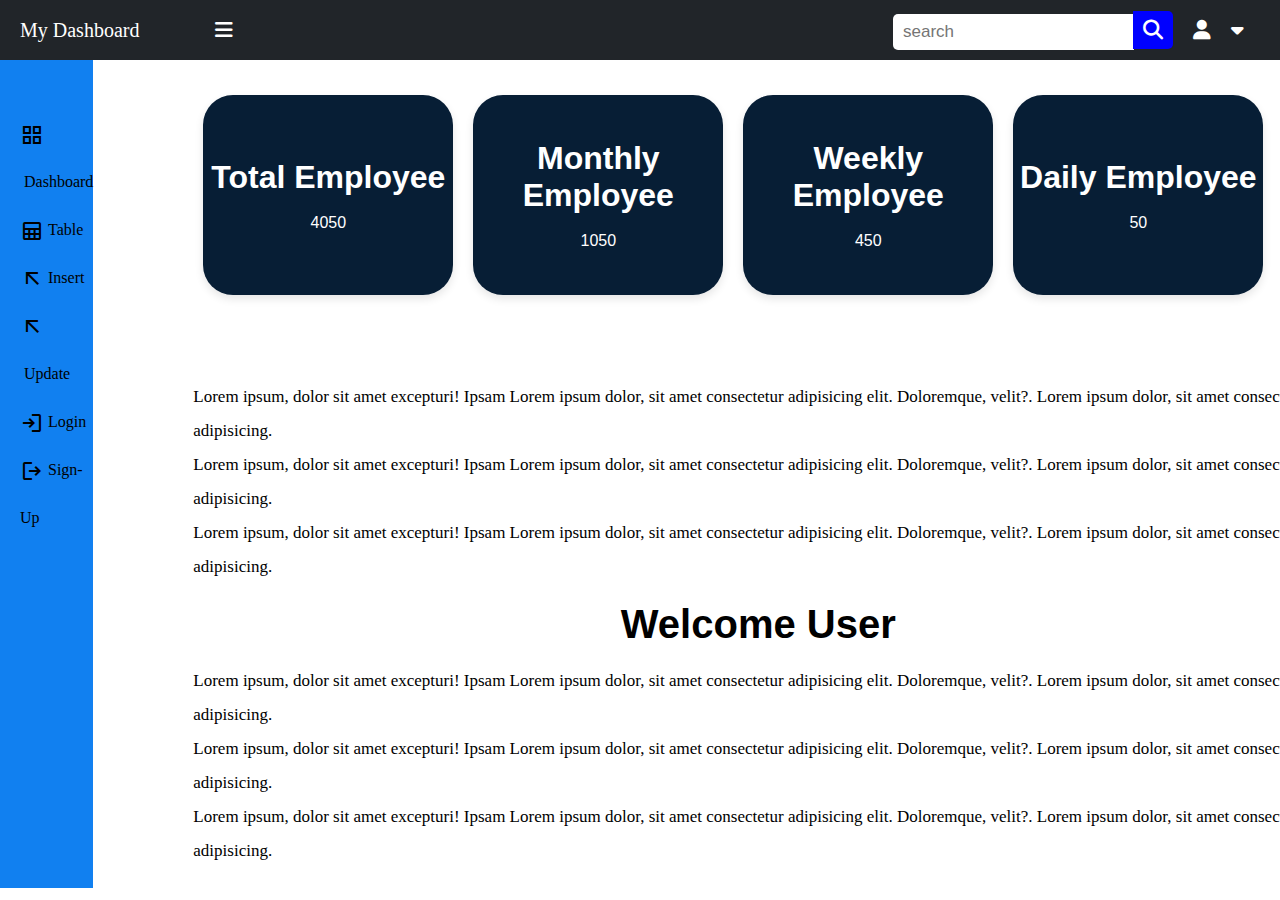
==== index.html @ 6679d71d "adming dashboard 90% ready" ====
<!DOCTYPE html>
<html lang="en">

<head>
    <meta charset="UTF-8">
    <meta name="viewport" content="width=device-width, initial-scale=1.0">
    <title>Admin Dashboard</title>
    <link rel="stylesheet" href="https://cdnjs.cloudflare.com/ajax/libs/font-awesome/6.6.0/css/all.min.css">
    <link rel="stylesheet"
        href="https://fonts.googleapis.com/css2?family=Material+Symbols+Outlined:opsz,wght,FILL,GRAD@24,400,0,0" />
    <link rel="stylesheet" href="style.css">


</head>

<body>

    <nav class="navbar">
        <div class="left-navbar">

            <a href="#">My Dashboard</a>
            &nbsp;&nbsp;&nbsp;&nbsp;&nbsp;&nbsp;&nbsp;&nbsp;&nbsp;&nbsp;&nbsp;&nbsp;&nbsp;&nbsp;&nbsp;&nbsp;&nbsp;
            <i class="fa-solid fa-bars" onclick="fun()"></i>
        </div>

        <div class="right-navbar" id="right-navbar">

            <label for="search"></label>
            <input type="text" name="search" id="search" placeholder="search">
            <a href="#"><i class="fa-solid fa-magnifying-glass"></i></a>
            &nbsp;&nbsp;&nbsp;

            <i class="fa-solid fa-user"></i>



            <div class="dropdown">
                <button class="dropbtn"> <i class="fa-solid fa-caret-down" onclick="toggleUserInfo()"></i></button>
                <div id="user-info" style="display: none;">
                    <div class="dropdown-content">
                        <li id="changeUserId">UserName</li>
                        <li>Setting</li>
                        <li onclick="logout()">Logout</li>
                    </div>
                </div>
            </div>

        </div>

    </nav>

    <div class="head-section">

        <aside class="sidebar-section" id="sidebar">

            <div class="sidebar">

                <div class="dashboard" onclick="dashboard()" style="cursor: pointer;">
                    <span class="material-symbols-outlined">grid_view</span>&nbsp;Dashboard
                </div>

                <div class="table" onclick="showTable()" style="cursor: pointer;">
                    <span class="material-symbols-outlined">table</span>&nbsp;Table
                </div>

                <div class="insert" onclick="insertTable()" style="cursor: pointer;">
                    <span class="material-symbols-outlined">arrow_insert</span>&nbsp;Insert
                </div>

                <div class="update" onclick="update()" style="cursor: pointer;">
                    <span class="material-symbols-outlined">arrow_insert</span>&nbsp;Update
                </div>

                <div class="login" onclick="window.location.href='/login/index.html'" style="cursor: pointer;">
                    <span class="material-symbols-outlined">login</span>&nbsp;Login
                </div>

                <div class="sign-up" onclick="window.location.href='/sign-up/index.html'" style="cursor: pointer;">
                    <span class="material-symbols-outlined">logout</span>&nbsp;Sign-Up
                </div>

                <!-- <div class="logout" id="logout" onclick="logout()" style="cursor: pointer;">
                    <span class="material-symbols-outlined">logout</span>&nbsp;Logout
                </div> -->

            </div>



        </aside>

        <!--  dashboard start  -->
        <div id="dashboard">
            <div class="dashboard-container">
                <div class="dashboard-box">
                    <div class="dashboard-content">

                        <h1>Total Employee</h1><br>
                        <p>4050</p>
                    </div>

                </div>
                <div class="dashboard-box">
                    <div class="dashboard-content">

                        <h1>Monthly Employee</h1><br>
                        <p>1050</p>
                    </div>
                </div>
                <div class="dashboard-box">
                    <div class="dashboard-content">

                        <h1>Weekly Employee</h1><br>
                        <p>450</p>
                    </div>
                </div>
                <div class="dashboard-box">
                    <div class="dashboard-content">

                        <h1>Daily Employee</h1><br>
                        <p>50</p>
                    </div>
                </div>
            </div>
            <div class="dashboard-element">
                <p>Lorem ipsum, dolor sit amet excepturi! Ipsam Lorem ipsum dolor, sit amet consectetur adipisicing
                    elit.
                    Doloremque, velit?. Lorem ipsum dolor, sit amet consectetur adipisicing.</p>
                <p>Lorem ipsum, dolor sit amet excepturi! Ipsam Lorem ipsum dolor, sit amet consectetur adipisicing
                    elit.
                    Doloremque, velit?. Lorem ipsum dolor, sit amet consectetur adipisicing.</p>
                <p>Lorem ipsum, dolor sit amet excepturi! Ipsam Lorem ipsum dolor, sit amet consectetur adipisicing
                    elit.
                    Doloremque, velit?. Lorem ipsum dolor, sit amet consectetur adipisicing.</p>
                <p id="para">Welcome User</p>
                <p>Lorem ipsum, dolor sit amet excepturi! Ipsam Lorem ipsum dolor, sit amet consectetur adipisicing
                    elit.
                    Doloremque, velit?. Lorem ipsum dolor, sit amet consectetur adipisicing.</p>
                <p>Lorem ipsum, dolor sit amet excepturi! Ipsam Lorem ipsum dolor, sit amet consectetur adipisicing
                    elit.
                    Doloremque, velit?. Lorem ipsum dolor, sit amet consectetur adipisicing.</p>
                <p>Lorem ipsum, dolor sit amet excepturi! Ipsam Lorem ipsum dolor, sit amet consectetur adipisicing
                    elit.
                    Doloremque, velit?. Lorem ipsum dolor, sit amet consectetur adipisicing.</p>
            </div>

        </div>
        <!-- dashboard close -->

        <!-- show table -->
        <div id="show-table">
            
            <h1 id="show"></h1> 

        </div>
        <!-- show table close-->

        <!--  form start -->
        <div id="form">
            <div class="form-section form">

                <form action="#" onsubmit="return saveData()">
                    <div class="input-box">

                        <label for="id">ID</label>
                        <input type="text" name="" id="id"> <br>
                    </div>
                    <div class="input-box">

                        <label for="fullName">FULL NAME</label>
                        <input type="text" name="" id="fullName"> <br>
                    </div>
                    <div class="input-box">

                        <label for="email">EMAIL</label>
                        <input type="text" name="" id="email"> <br>
                    </div>
                    <div class="input-box">

                        <label for="mobileNumber">MOBILE NUMBER</label>
                        <input type="text" name="" id="mobileNumber"> <br>
                    </div>
                    <div class="input-box">

                        <label for="officeCode">OFFICE CODE</label>
                        <input type="text" name="" id="officeCode"> <br>
                    </div>
                    <div class="input-box">

                        <label for="jobTitle">JOB TITLE</label>
                        <input type="text" name="" id="jobTitle"> <br>
                    </div>
                    <div class="input-box">


                        <label for="form-btn"></label>
                        <button id="submit-btn">Submit</button>
                    </div>

                </form>
            </div>

        </div>

        <!-- form close -->

        <!--  update table start-->
        <div id="update-table">
            <h1 id="demo"></h1>


        </div>
        <!-- update table close-->


    </div>
    <!-- main section close -->



    <script src="index.js"></script>
    <script src="/insert.js"></script>
    <script src="/update.js"></script>
    <script src="/display.js"></script>
</body>

</html>
---- style.css ----
* {
  margin: 0;
  padding: 0;
  box-sizing: border-box;
}

.navbar {
  height: 60px;
  background-color: #212529;
  display: flex;
  align-items: center;
  color: white;
  justify-content: space-between;
}

i {
  font-size: 20px;
}

.left-navbar {
  padding-left: 20px;
}
.left-navbar > a {
  font-size: 20px;
  text-decoration: none;
  color: white;
}

.right-navbar {
  padding-right: 20px;
}
.right-navbar input[type=text],
.right-navbar select {
  padding: 8px 10px;
  border-top-left-radius: 5px;
  border-bottom-left-radius: 5px;
  border: transparent;
  outline: none;
  font-size: 17px;
}
.right-navbar > a {
  text-decoration: none;
  color: white;
}

.fa-magnifying-glass {
  background-color: blue;
  padding: 9px 10px;
  border-top-right-radius: 5PX;
  border-bottom-right-radius: 5px;
  margin-left: -5px;
}

.dropbtn {
  background: transparent;
  color: white;
  padding: 16px;
  font-size: 16px;
  border: none;
  cursor: pointer;
}

.dropdown {
  position: relative;
  display: inline-block;
}

.dropdown-content {
  display: none;
  position: absolute;
  background-color: #f9f9f9;
  width: -150px;
  box-shadow: 0px 8px 16px 0px rgba(0, 0, 0, 0.2);
  z-index: 1;
}

.head-section {
  display: flex;
  flex-direction: row;
}

.fa-bars {
  cursor: pointer;
}

.sidebar-section {
  width: 200px;
  height: 92vh;
  background-color: #1180f0;
  padding-left: 20px;
}
.sidebar-section a {
  text-decoration: none;
  color: white;
  font-size: 20px;
}

.sidebar {
  padding-top: 50px;
  display: flex;
  flex-direction: column;
  align-content: center;
  line-height: 3;
}

span {
  vertical-align: middle;
}

.sidebar a:last-child {
  position: absolute;
  bottom: 1rem;
  width: 11.8%;
}

.sidebar a:hover {
  background-color: #1b1818;
}

main .main-section {
  margin-left: 20px;
  margin-top: 20px;
  display: grid;
  grid-template-columns: repeat(4, 1fr);
  gap: 10px;
  display: none;
}

main .main-section .box-content {
  height: 150px;
  width: 250px;
  background-color: rgb(84, 233, 139);
  border-radius: 25px;
  align-items: center;
  text-align: center;
  color: white;
}
main .main-section .box-content > span {
  font-size: 60px;
}
main .main-section .box-content > p {
  font-size: 27px;
}

.dashboard-container {
  display: flex;
  margin: 25px 50px 75px 100px;
}

.dashboard-box {
  height: 200px;
  width: 250px;
  background-color: #071e35;
  margin: 10px;
  border-radius: 30px;
  text-align: center;
  align-content: center;
  color: white;
  font-family: Verdana, Geneva, Tahoma, sans-serif;
}

.dashboard-box {
  transition: transform 0.3s ease, box-shadow 0.3s ease;
  box-shadow: 0 4px 8px rgba(0, 0, 0, 0.1);
}

/* Transition effect on hover */
.dashboard-box:hover {
  transform: translateY(-10px);
  box-shadow: 0 8px 16px rgba(0, 0, 0, 0.2);
}

.dashboard-element {
  padding-left: 100px;
  line-height: 2;
}

#para {
  font-size: 40px;
  text-align: center;
  font-weight: bold;
  font-family: Verdana, Geneva, Tahoma, sans-serif;
}

.dashboard-element p {
  font-size: 17px;
  font-weight: 500;
  transition: all 0.5s ease-in-out;
  animation: colorChange 3s infinite alternate;
}

@keyframes colorChange {
  0% {
    color: #3535dd;
  }
  50% {
    color: #218147;
  }
  100% {
    color: #137ddf;
  }
}
#user-info {
  position: absolute;
  width: 150px;
  background-color: black;
  right: 0;
}

.dropdown-content {
  position: absolute;
  z-index: 15;
  color: black;
  display: flex;
  flex-direction: column;
  width: 100%;
  text-align: center;
  line-height: 2;
  border-radius: 10px;
}

.dropdown-content li {
  list-style: none;
  cursor: pointer;
  font-weight: 600;
  font-family: "Franklin Gothic Medium", "Arial Narrow", Arial, sans-serif;
}

#form {
  padding-top: 80px;
  display: flex;
  justify-content: center;
  align-items: center;
  height: 92vh;
  background-color: #f5f5f5;
  width: 100%;
}
#form .form-section {
  display: flex;
  justify-content: center;
  align-items: center;
  width: 100%;
}
#form .form-section .form {
  background: #fff;
  padding: 20px;
  border-radius: 8px;
  box-shadow: 0 4px 8px rgba(0, 0, 0, 0.1);
  width: 100%;
  max-width: 600px;
}
#form .input-box {
  margin-bottom: 15px;
  width: 400px;
}
#form .input-box label {
  display: block;
  margin-bottom: 5px;
  font-weight: bold;
}
#form .input-box input {
  width: 100%;
  padding: 10px;
  border: 1px solid #ddd;
  border-radius: 4px;
  box-sizing: border-box;
}
#form #form-btn {
  display: block;
  width: 100%;
  padding: 10px;
  background-color: #007bff;
  color: #fff;
  border: none;
  border-radius: 4px;
  cursor: pointer;
  font-size: 16px;
}
#form #form-btn:hover {
  background-color: #0056b3;
}

#demo {
  padding: 40px;
  align-items: center;
}

#show {
  padding: 50px;
  align-items: center;
}

/* Example media query for responsiveness */
/* Media Query for Tablets (up to 768px wide) */
@media (max-width: 768px) {
  .navbar {
    flex-direction: column;
    height: auto;
    padding: 10px;
    justify-content: center;
  }
  .left-navbar, .right-navbar {
    padding: 0;
    display: flex;
    justify-content: center;
    align-items: center;
  }
  .left-navbar > a, .right-navbar > a {
    font-size: 16px;
  }
  .sidebar-section {
    width: 150px; /* Reduced width for tablets */
    height: auto;
  }
  .dashboard-container {
    flex-direction: column; /* Stack the boxes vertically */
    margin: 0;
  }
  .dashboard-box {
    width: 100%;
    margin: 5px 0;
  }
  .model {
    width: 90%;
    padding: 10px;
  }
  .model .right-model {
    margin-left: 0;
    width: 100%;
  }
  .table-box table {
    width: 100%;
  }
}
/* Media Query for Mobile Devices (up to 480px wide) */
@media (max-width: 480px) {
  .navbar {
    flex-direction: column;
    align-items: flex-start;
    padding: 5px;
  }
  .left-navbar, .right-navbar {
    flex-direction: column;
    align-items: flex-start;
  }
  .left-navbar > a, .right-navbar > a {
    font-size: 14px;
    margin-bottom: 5px;
  }
  .sidebar-section {
    width: 100px; /* Narrower sidebar for mobile */
    padding-left: 10px;
  }
  .dashboard-container {
    flex-direction: column;
    align-items: stretch;
    margin: 0;
  }
  .dashboard-box {
    width: 100%;
    margin: 5px 0;
  }
  .model {
    width: 95%;
    padding: 5px;
  }
  .model .right-model {
    margin-left: 0;
    width: 100%;
  }
  .input-box label, .input-box input {
    font-size: 14px;
  }
  .dashboard-element p {
    font-size: 14px;
    padding: 5px;
  }
  .dropdown-content {
    position: relative;
    width: 100%;
  }
  .dropdown-content a {
    font-size: 14px;
    padding: 8px 10px;
  }
  .table-box {
    padding: 10px;
  }
  .table-box table tr th, .table-box table tr td {
    padding: 10px 5px;
    font-size: 14px;
  }
}/*# sourceMappingURL=style.css.map */
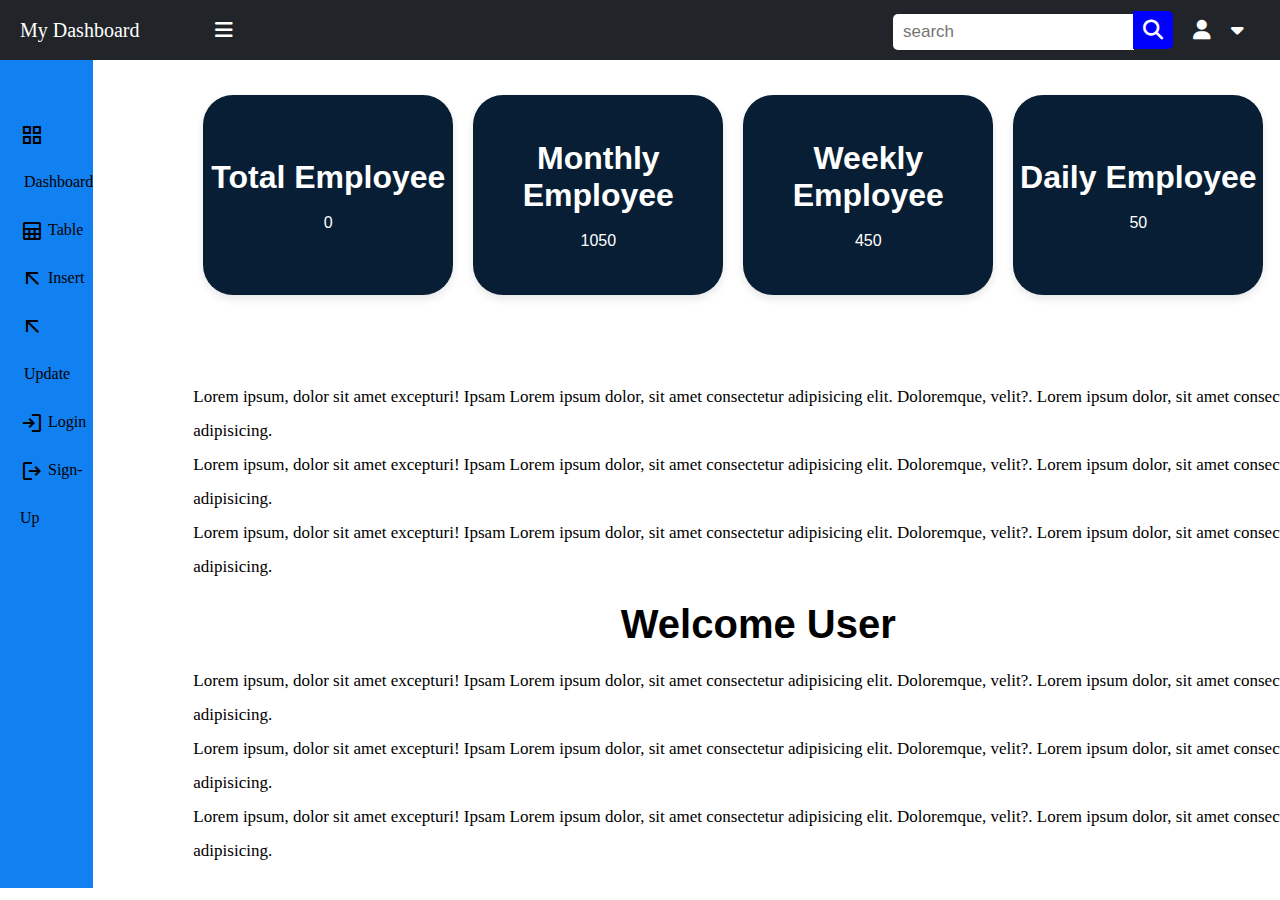
==== commit e8d9cba7: "insert.js updated" ====
--- a/index.html
+++ b/index.html
@@ -96,7 +96,7 @@
                     <div class="dashboard-content">
 
                         <h1>Total Employee</h1><br>
-                        <p>4050</p>
+                        <p id="count">0</p>
                     </div>
 
                 </div>
@@ -104,7 +104,7 @@
                     <div class="dashboard-content">
 
                         <h1>Monthly Employee</h1><br>
-                        <p>1050</p>
+                        <p >1050</p>
                     </div>
                 </div>
                 <div class="dashboard-box">
@@ -194,7 +194,7 @@
 
 
                         <label for="form-btn"></label>
-                        <button id="submit-btn">Submit</button>
+                        <button id="submit-btn" >Submit</button>
                     </div>
 
                 </form>
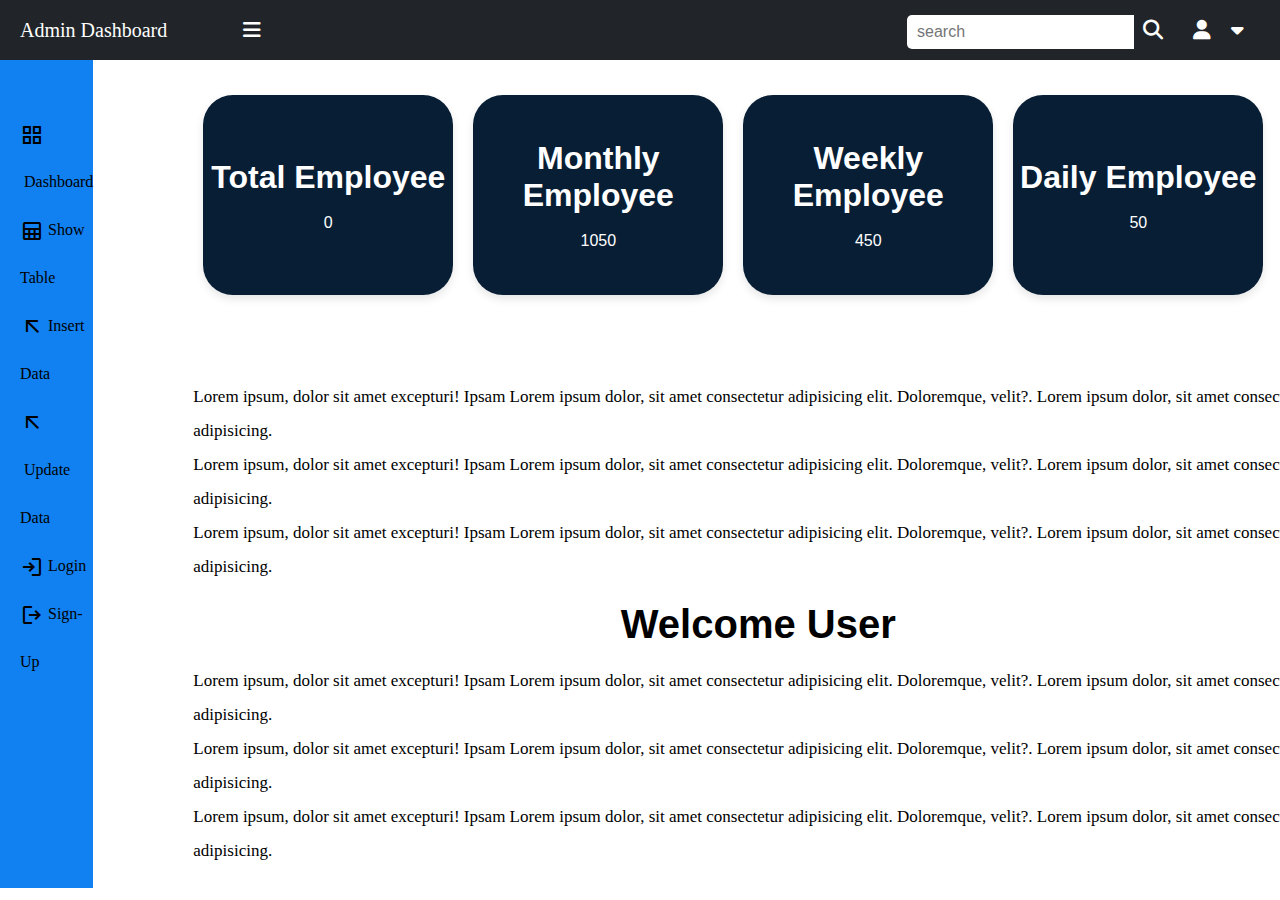
==== commit 8cf69961: "dashboard" ====
--- a/index.html
+++ b/index.html
@@ -11,6 +11,7 @@
     <link rel="stylesheet" href="style.css">
 
 
+
 </head>
 
 <body>
@@ -18,34 +19,38 @@
     <nav class="navbar">
         <div class="left-navbar">
 
-            <a href="#">My Dashboard</a>
+            <a href="#">Admin Dashboard</a>
             &nbsp;&nbsp;&nbsp;&nbsp;&nbsp;&nbsp;&nbsp;&nbsp;&nbsp;&nbsp;&nbsp;&nbsp;&nbsp;&nbsp;&nbsp;&nbsp;&nbsp;
             <i class="fa-solid fa-bars" onclick="fun()"></i>
         </div>
 
+        <!-- rigth navbar start -->
         <div class="right-navbar" id="right-navbar">
 
-            <label for="search"></label>
-            <input type="text" name="search" id="search" placeholder="search">
-            <a href="#"><i class="fa-solid fa-magnifying-glass"></i></a>
-            &nbsp;&nbsp;&nbsp;
+            <label for="search">
+                <input type="text" name="search" id="search" placeholder="search">
+                <i class="fa-solid fa-magnifying-glass"></i>
+                &nbsp;&nbsp;&nbsp;
 
-            <i class="fa-solid fa-user"></i>
+                <i class="fa-solid fa-user"></i>
 
 
-
-            <div class="dropdown">
-                <button class="dropbtn"> <i class="fa-solid fa-caret-down" onclick="toggleUserInfo()"></i></button>
-                <div id="user-info" style="display: none;">
-                    <div class="dropdown-content">
-                        <li id="changeUserId">UserName</li>
-                        <li>Setting</li>
-                        <li onclick="logout()">Logout</li>
+                <!-- dropdown start -->
+                <div class="dropdown">
+                    <button class="dropbtn"> <i class="fa-solid fa-caret-down" onclick="toggleUserInfo()"></i></button>
+                    <div id="user-info" style="display: none;">
+                        <div class="dropdown-content">
+                            <li id="changeUserId">UserId</li>
+                            <li>Setting</li>
+                            <li onclick="logout()">Logout</li>
+                        </div>
                     </div>
                 </div>
-            </div>
+
+                <!-- drowpdown close -->
 
         </div>
+        <!-- right navebar close -->
 
     </nav>
 
@@ -55,20 +60,20 @@
 
             <div class="sidebar">
 
-                <div class="dashboard" onclick="dashboard()" style="cursor: pointer;">
+                <div class="dashboard" onclick="window.location.href='/index.html'" style="cursor: pointer;">
                     <span class="material-symbols-outlined">grid_view</span>&nbsp;Dashboard
                 </div>
 
-                <div class="table" onclick="showTable()" style="cursor: pointer;">
-                    <span class="material-symbols-outlined">table</span>&nbsp;Table
+                <div class="table" onclick="window.location.href='/showTable.html'" style="cursor: pointer;">
+                    <span class="material-symbols-outlined">table</span>&nbsp;Show Table
                 </div>
 
-                <div class="insert" onclick="insertTable()" style="cursor: pointer;">
-                    <span class="material-symbols-outlined">arrow_insert</span>&nbsp;Insert
+                <div class="insert" onclick="window.location.href='/insert.html'" style="cursor: pointer;">
+                    <span class="material-symbols-outlined">arrow_insert</span>&nbsp;Insert Data
                 </div>
 
-                <div class="update" onclick="update()" style="cursor: pointer;">
-                    <span class="material-symbols-outlined">arrow_insert</span>&nbsp;Update
+                <div class="update" onclick="window.location.href='/update.html'" style="cursor: pointer;">
+                    <span class="material-symbols-outlined">arrow_insert</span>&nbsp;Update Data
                 </div>
 
                 <div class="login" onclick="window.location.href='/login/index.html'" style="cursor: pointer;">
@@ -79,9 +84,7 @@
                     <span class="material-symbols-outlined">logout</span>&nbsp;Sign-Up
                 </div>
 
-                <!-- <div class="logout" id="logout" onclick="logout()" style="cursor: pointer;">
-                    <span class="material-symbols-outlined">logout</span>&nbsp;Logout
-                </div> -->
+
 
             </div>
 
@@ -104,7 +107,7 @@
                     <div class="dashboard-content">
 
                         <h1>Monthly Employee</h1><br>
-                        <p >1050</p>
+                        <p>1050</p>
                     </div>
                 </div>
                 <div class="dashboard-box">
@@ -147,71 +150,6 @@
         </div>
         <!-- dashboard close -->
 
-        <!-- show table -->
-        <div id="show-table">
-            
-            <h1 id="show"></h1> 
-
-        </div>
-        <!-- show table close-->
-
-        <!--  form start -->
-        <div id="form">
-            <div class="form-section form">
-
-                <form action="#" onsubmit="return saveData()">
-                    <div class="input-box">
-
-                        <label for="id">ID</label>
-                        <input type="text" name="" id="id"> <br>
-                    </div>
-                    <div class="input-box">
-
-                        <label for="fullName">FULL NAME</label>
-                        <input type="text" name="" id="fullName"> <br>
-                    </div>
-                    <div class="input-box">
-
-                        <label for="email">EMAIL</label>
-                        <input type="text" name="" id="email"> <br>
-                    </div>
-                    <div class="input-box">
-
-                        <label for="mobileNumber">MOBILE NUMBER</label>
-                        <input type="text" name="" id="mobileNumber"> <br>
-                    </div>
-                    <div class="input-box">
-
-                        <label for="officeCode">OFFICE CODE</label>
-                        <input type="text" name="" id="officeCode"> <br>
-                    </div>
-                    <div class="input-box">
-
-                        <label for="jobTitle">JOB TITLE</label>
-                        <input type="text" name="" id="jobTitle"> <br>
-                    </div>
-                    <div class="input-box">
-
-
-                        <label for="form-btn"></label>
-                        <button id="submit-btn" >Submit</button>
-                    </div>
-
-                </form>
-            </div>
-
-        </div>
-
-        <!-- form close -->
-
-        <!--  update table start-->
-        <div id="update-table">
-            <h1 id="demo"></h1>
-
-
-        </div>
-        <!-- update table close-->
-
 
     </div>
     <!-- main section close -->
@@ -219,9 +157,26 @@
 
 
     <script src="index.js"></script>
-    <script src="/insert.js"></script>
-    <script src="/update.js"></script>
-    <script src="/display.js"></script>
+
+
+    <script>
+        window.onload = function () {
+            const storedEmail = localStorage.getItem("userEmail");
+            if (storedEmail) {
+                const userIdElement = document.getElementById("changeUserId");
+                if (userIdElement) {
+                    userIdElement.innerHTML = storedEmail;
+
+                } else {
+                    console.error("Element with ID 'changeUserId' not found.");
+                }
+            }
+        };
+
+        // localStorage.clear();
+    </script>
+
+
 </body>
 
 </html>--- a/style.css
+++ b/style.css
@@ -36,7 +36,7 @@
   border-bottom-left-radius: 5px;
   border: transparent;
   outline: none;
-  font-size: 17px;
+  font-size: 16px;
 }
 .right-navbar > a {
   text-decoration: none;
@@ -44,11 +44,11 @@
 }
 
 .fa-magnifying-glass {
-  background-color: blue;
   padding: 9px 10px;
-  border-top-right-radius: 5PX;
+  border-top-right-radius: 5px;
   border-bottom-right-radius: 5px;
   margin-left: -5px;
+  cursor: pointer;
 }
 
 .dropbtn {
@@ -202,7 +202,7 @@
 }
 #user-info {
   position: absolute;
-  width: 150px;
+  width: 200px;
   background-color: black;
   right: 0;
 }
@@ -227,13 +227,13 @@
 }
 
 #form {
-  padding-top: 80px;
+  padding-top: 0px;
   display: flex;
   justify-content: center;
   align-items: center;
   height: 92vh;
   background-color: #f5f5f5;
-  width: 100%;
+  width: 87%;
 }
 #form .form-section {
   display: flex;
@@ -280,6 +280,19 @@
   background-color: #0056b3;
 }
 
+#submit-btn {
+  padding-left: 30px;
+  padding-right: 30px;
+  padding-top: 10px;
+  padding-bottom: 10px;
+  border-radius: 25px;
+  font-size: 20px;
+  border: none;
+  background-color: #0056b3;
+  color: white;
+  cursor: pointer;
+}
+
 #demo {
   padding: 40px;
   align-items: center;
@@ -299,13 +312,15 @@
     padding: 10px;
     justify-content: center;
   }
-  .left-navbar, .right-navbar {
+  .left-navbar,
+  .right-navbar {
     padding: 0;
     display: flex;
     justify-content: center;
     align-items: center;
   }
-  .left-navbar > a, .right-navbar > a {
+  .left-navbar > a,
+  .right-navbar > a {
     font-size: 16px;
   }
   .sidebar-section {
@@ -339,11 +354,13 @@
     align-items: flex-start;
     padding: 5px;
   }
-  .left-navbar, .right-navbar {
+  .left-navbar,
+  .right-navbar {
     flex-direction: column;
     align-items: flex-start;
   }
-  .left-navbar > a, .right-navbar > a {
+  .left-navbar > a,
+  .right-navbar > a {
     font-size: 14px;
     margin-bottom: 5px;
   }
@@ -368,7 +385,8 @@
     margin-left: 0;
     width: 100%;
   }
-  .input-box label, .input-box input {
+  .input-box label,
+  .input-box input {
     font-size: 14px;
   }
   .dashboard-element p {
@@ -386,7 +404,8 @@
   .table-box {
     padding: 10px;
   }
-  .table-box table tr th, .table-box table tr td {
+  .table-box table tr th,
+  .table-box table tr td {
     padding: 10px 5px;
     font-size: 14px;
   }
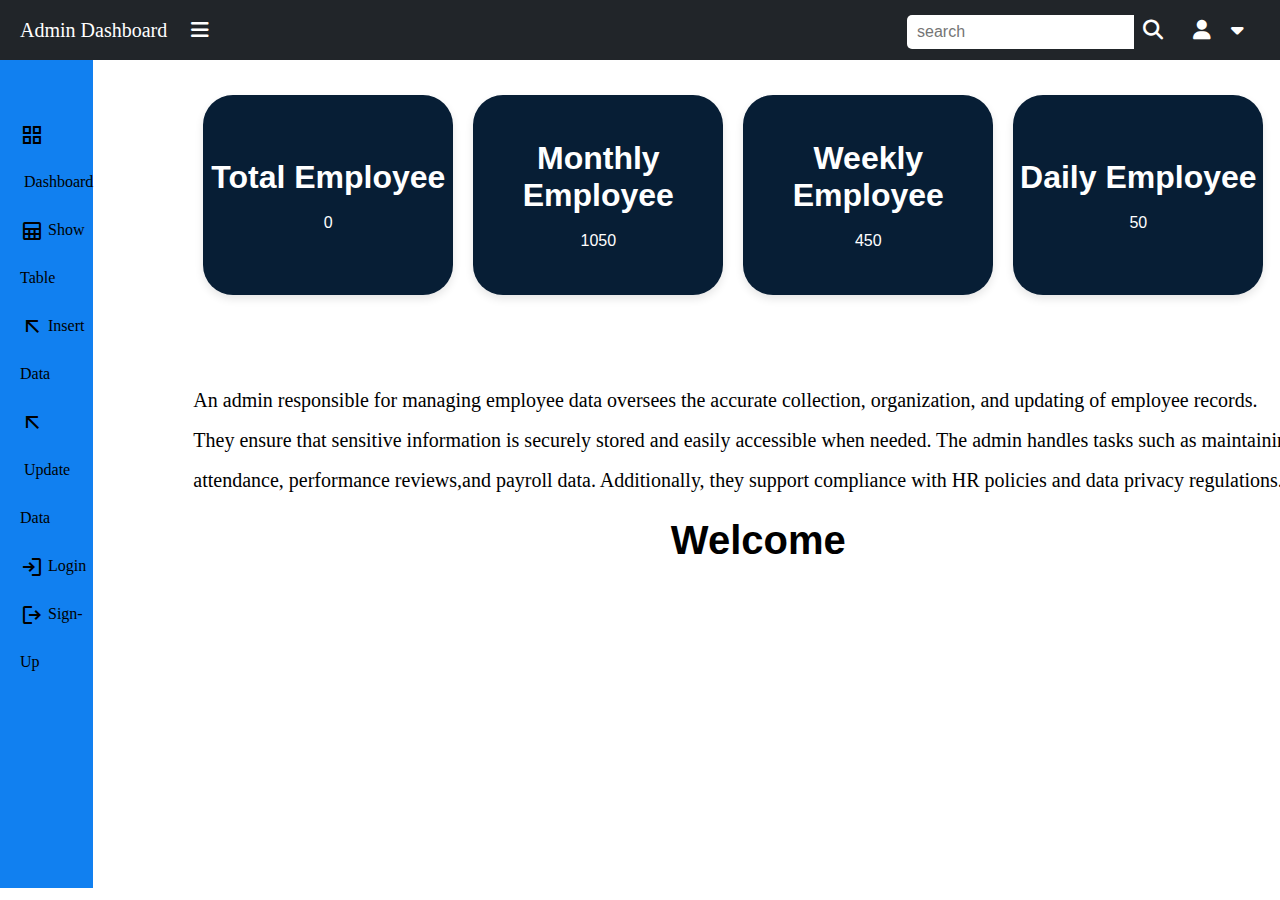
==== commit 7fc1cc2c: "add responiveness in admin dashborad" ====
--- a/index.html
+++ b/index.html
@@ -20,16 +20,19 @@
         <div class="left-navbar">
 
             <a href="#">Admin Dashboard</a>
-            &nbsp;&nbsp;&nbsp;&nbsp;&nbsp;&nbsp;&nbsp;&nbsp;&nbsp;&nbsp;&nbsp;&nbsp;&nbsp;&nbsp;&nbsp;&nbsp;&nbsp;
+
             <i class="fa-solid fa-bars" onclick="fun()"></i>
         </div>
 
         <!-- rigth navbar start -->
         <div class="right-navbar" id="right-navbar">
 
-            <label for="search">
+            <label for="search" >
+
                 <input type="text" name="search" id="search" placeholder="search">
                 <i class="fa-solid fa-magnifying-glass"></i>
+
+            </label>
                 &nbsp;&nbsp;&nbsp;
 
                 <i class="fa-solid fa-user"></i>
@@ -126,25 +129,13 @@
                 </div>
             </div>
             <div class="dashboard-element">
-                <p>Lorem ipsum, dolor sit amet excepturi! Ipsam Lorem ipsum dolor, sit amet consectetur adipisicing
-                    elit.
-                    Doloremque, velit?. Lorem ipsum dolor, sit amet consectetur adipisicing.</p>
-                <p>Lorem ipsum, dolor sit amet excepturi! Ipsam Lorem ipsum dolor, sit amet consectetur adipisicing
-                    elit.
-                    Doloremque, velit?. Lorem ipsum dolor, sit amet consectetur adipisicing.</p>
-                <p>Lorem ipsum, dolor sit amet excepturi! Ipsam Lorem ipsum dolor, sit amet consectetur adipisicing
-                    elit.
-                    Doloremque, velit?. Lorem ipsum dolor, sit amet consectetur adipisicing.</p>
-                <p id="para">Welcome User</p>
-                <p>Lorem ipsum, dolor sit amet excepturi! Ipsam Lorem ipsum dolor, sit amet consectetur adipisicing
-                    elit.
-                    Doloremque, velit?. Lorem ipsum dolor, sit amet consectetur adipisicing.</p>
-                <p>Lorem ipsum, dolor sit amet excepturi! Ipsam Lorem ipsum dolor, sit amet consectetur adipisicing
-                    elit.
-                    Doloremque, velit?. Lorem ipsum dolor, sit amet consectetur adipisicing.</p>
-                <p>Lorem ipsum, dolor sit amet excepturi! Ipsam Lorem ipsum dolor, sit amet consectetur adipisicing
-                    elit.
-                    Doloremque, velit?. Lorem ipsum dolor, sit amet consectetur adipisicing.</p>
+                <p  style="font-size: 20px;">An admin responsible for managing employee data oversees the accurate collection, organization, and updating of employee records. <br>
+                     They ensure that sensitive information is securely stored and easily accessible when needed. The admin handles tasks such as maintaining <br> attendance,
+                     performance reviews,and payroll data. Additionally, they support compliance with HR policies and data privacy regulations.</p>
+                <p id="para" >Welcome  </p>
+                <!-- <span id="changeUser">UserId</span> -->
+                
+                
             </div>
 
         </div>
@@ -162,6 +153,7 @@
     <script>
         window.onload = function () {
             const storedEmail = localStorage.getItem("userEmail");
+           
             if (storedEmail) {
                 const userIdElement = document.getElementById("changeUserId");
                 if (userIdElement) {
@@ -177,6 +169,7 @@
     </script>
 
 
+    <script src="/index.js"></script>
 </body>
 
 </html>--- a/style.css
+++ b/style.css
@@ -81,13 +81,18 @@
 
 .fa-bars {
   cursor: pointer;
+  margin-left: 20px;
+  position: relative;
+  z-index: 15;
 }
 
 .sidebar-section {
-  width: 200px;
+  width: 220px;
   height: 92vh;
   background-color: #1180f0;
   padding-left: 20px;
+  position: relative;
+  z-index: 1;
 }
 .sidebar-section a {
   text-decoration: none;
@@ -293,9 +298,10 @@
   cursor: pointer;
 }
 
-#demo {
-  padding: 40px;
+#updateTable {
+  padding: 10px;
   align-items: center;
+  padding-top: 50px;
 }
 
 #show {
@@ -303,110 +309,235 @@
   align-items: center;
 }
 
+@media (max-width: 1250px) {
+  #sidebar {
+    display: none;
+  }
+  .dashboard-container {
+    display: grid;
+    grid-template-columns: repeat(2, 1fr);
+    margin: 20px 30px; /* Adjust values as needed */
+    gap: 10px;
+  }
+  .dashboard-box {
+    height: 150px; /* Adjust height */
+    width: 100%; /* Make it full width */
+    margin: 5px; /* Adjust margin */
+    border-radius: 15px; /* Adjust border radius */
+  }
+  .dashboard-element {
+    padding-left: 20px;
+    padding-right: 20px;
+    line-height: 2;
+  }
+  #sidebar {
+    display: flex;
+    flex-direction: row;
+  }
+  .sidebar-section {
+    position: absolute;
+    z-index: 15;
+    width: 200px;
+    height: 92vh;
+    background-color: #1180f0;
+    padding-left: 20px;
+  }
+  .sidebar-section a {
+    text-decoration: none;
+    color: white;
+    font-size: 20px;
+  }
+  .sidebar {
+    padding-top: 50px;
+    display: flex;
+    flex-direction: column;
+    align-content: center;
+    line-height: 3;
+    position: relative;
+    z-index: 15;
+  }
+}
+@media (max-width: 1000px) {
+  #sidebar {
+    display: none;
+  }
+  .dashboard-container {
+    display: grid;
+    grid-template-columns: repeat(2, 1fr);
+    margin: 20px 30px; /* Adjust values as needed */
+    gap: 10px;
+  }
+  .dashboard-box {
+    height: 150px; /* Adjust height */
+    width: 100%; /* Make it full width */
+    margin: 5px; /* Adjust margin */
+    border-radius: 15px; /* Adjust border radius */
+  }
+  .dashboard-element {
+    padding-left: 20px;
+    padding-right: 20px;
+    line-height: 2;
+  }
+  #sidebar {
+    display: flex;
+    flex-direction: row;
+  }
+}
 /* Example media query for responsiveness */
 /* Media Query for Tablets (up to 768px wide) */
 @media (max-width: 768px) {
-  .navbar {
+  #sidebar {
+    display: none;
+  }
+  .dashboard-container {
+    display: grid;
+    grid-template-columns: repeat(2, 1fr);
+    margin: 20px 30px; /* Adjust values as needed */
+    gap: 10px;
+  }
+  .dashboard-box {
+    height: 150px; /* Adjust height */
+    width: 100%; /* Make it full width */
+    margin: 5px; /* Adjust margin */
+    border-radius: 15px; /* Adjust border radius */
+  }
+  .dashboard-element {
+    padding-left: 20px;
+    padding-right: 20px;
+    line-height: 2;
+  }
+  #sidebar {
+    display: flex;
+    flex-direction: row;
+  }
+  #search {
+    display: none;
+  }
+  .fa-magnifying-glass {
+    display: none;
+  }
+  .sidebar-section {
+    position: absolute;
+    z-index: 15;
+    width: 200px;
+    height: 92vh;
+    background-color: #1180f0;
+    padding-left: 20px;
+  }
+  .sidebar-section a {
+    text-decoration: none;
+    color: white;
+    font-size: 20px;
+  }
+  .sidebar {
+    padding-top: 50px;
+    display: flex;
     flex-direction: column;
-    height: auto;
-    padding: 10px;
-    justify-content: center;
-  }
-  .left-navbar,
-  .right-navbar {
-    padding: 0;
-    display: flex;
-    justify-content: center;
+    align-content: center;
+    line-height: 3;
+    position: relative;
+    z-index: 15;
+  }
+  #search {
+    display: none;
+  }
+  #show {
+    padding: 0px;
+    padding-top: 50px;
     align-items: center;
   }
-  .left-navbar > a,
-  .right-navbar > a {
-    font-size: 16px;
+  #demo {
+    padding: 40px;
+    padding-top: 50px;
+    align-items: center;
+  }
+}
+/* Media Query for Mobile Devices (up to 480px wide) */
+@media (min-width: 350px) and (max-width: 450px) {
+  #sidebar {
+    display: none; /* Keep sidebar hidden */
+  }
+  .dashboard-container {
+    display: grid;
+    grid-template-columns: 1fr; /* Stack items in a single column */
+    margin: 10px 15px; /* Adjust margin */
+    gap: 8px; /* Adjust gap between items */
+  }
+  .dashboard-box {
+    height: 120px; /* Adjust height */
+    margin: 5px; /* Maintain margin */
+    border-radius: 10px; /* Adjust border radius */
+  }
+  .dashboard-element {
+    padding-left: 10px; /* Adjust padding */
+    padding-right: 10px;
+    line-height: 1.5; /* Adjust line height */
   }
   .sidebar-section {
-    width: 150px; /* Reduced width for tablets */
-    height: auto;
+    width: 100%; /* Full width for sidebar */
+    height: auto; /* Allow auto height */
+  }
+  .sidebar {
+    padding-top: 20px; /* Adjust top padding */
+  }
+  #search {
+    display: none;
+  }
+  #show {
+    padding: 0px;
+    padding-top: 20px; /* Adjust top padding */
+    align-items: center;
+  }
+  #demo {
+    padding: 20px; /* Adjust padding */
+    padding-top: 30px; /* Adjust top padding */
+    align-items: center;
+  }
+  .search.visible {
+    display: block; /* Show search */
+  }
+}
+@media (max-width: 350px) {
+  #sidebar {
+    display: none; /* Keep sidebar hidden */
   }
   .dashboard-container {
-    flex-direction: column; /* Stack the boxes vertically */
-    margin: 0;
+    display: grid;
+    grid-template-columns: 1fr; /* Stack items in a single column */
+    margin: 5px 10px; /* Adjust margin for smaller screens */
+    gap: 5px; /* Reduce gap between items */
   }
   .dashboard-box {
-    width: 100%;
-    margin: 5px 0;
-  }
-  .model {
-    width: 90%;
-    padding: 10px;
-  }
-  .model .right-model {
-    margin-left: 0;
-    width: 100%;
-  }
-  .table-box table {
-    width: 100%;
-  }
-}
-/* Media Query for Mobile Devices (up to 480px wide) */
-@media (max-width: 480px) {
-  .navbar {
-    flex-direction: column;
-    align-items: flex-start;
-    padding: 5px;
-  }
-  .left-navbar,
-  .right-navbar {
-    flex-direction: column;
-    align-items: flex-start;
-  }
-  .left-navbar > a,
-  .right-navbar > a {
-    font-size: 14px;
-    margin-bottom: 5px;
+    height: 100px; /* Further reduce height */
+    margin: 3px; /* Maintain margin */
+    border-radius: 8px; /* Adjust border radius */
+  }
+  .dashboard-element {
+    padding-left: 5px; /* Reduce padding */
+    padding-right: 5px;
+    line-height: 1.4; /* Adjust line height for readability */
   }
   .sidebar-section {
-    width: 100px; /* Narrower sidebar for mobile */
-    padding-left: 10px;
-  }
-  .dashboard-container {
-    flex-direction: column;
-    align-items: stretch;
-    margin: 0;
-  }
-  .dashboard-box {
-    width: 100%;
-    margin: 5px 0;
-  }
-  .model {
-    width: 95%;
-    padding: 5px;
-  }
-  .model .right-model {
-    margin-left: 0;
-    width: 100%;
-  }
-  .input-box label,
-  .input-box input {
-    font-size: 14px;
-  }
-  .dashboard-element p {
-    font-size: 14px;
-    padding: 5px;
-  }
-  .dropdown-content {
-    position: relative;
-    width: 100%;
-  }
-  .dropdown-content a {
-    font-size: 14px;
-    padding: 8px 10px;
-  }
-  .table-box {
-    padding: 10px;
-  }
-  .table-box table tr th,
-  .table-box table tr td {
-    padding: 10px 5px;
-    font-size: 14px;
+    width: 100%; /* Full width for sidebar */
+    height: auto; /* Allow auto height */
+  }
+  .sidebar {
+    padding-top: 15px; /* Adjust top padding */
+  }
+  #search {
+    display: none; /* Show search */
+  }
+  #show {
+    padding: 0px;
+    padding-top: 15px; /* Adjust top padding */
+    align-items: center;
+  }
+  #demo {
+    padding: 15px; /* Adjust padding */
+    padding-top: 25px; /* Adjust top padding */
+    align-items: center;
+  }
+  .fa-magnifying-glass {
+    display: none; /* Show icon */
   }
 }/*# sourceMappingURL=style.css.map */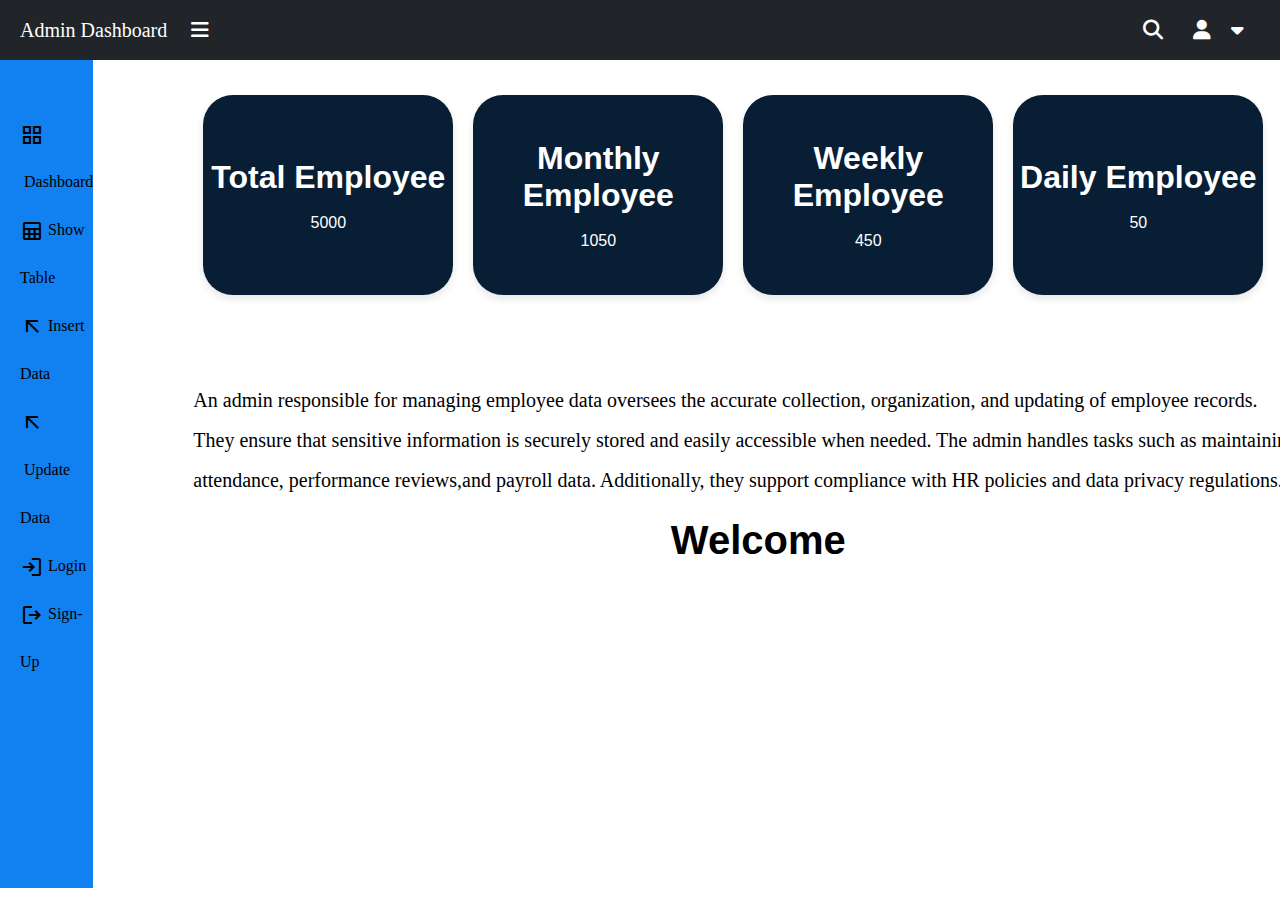
==== commit 54f9cbee: "updated" ====
--- a/index.html
+++ b/index.html
@@ -21,7 +21,8 @@
 
             <a href="#">Admin Dashboard</a>
 
-            <i class="fa-solid fa-bars" onclick="fun()"></i>
+            <!-- <i style="display: none;" class="fa-solid fa-arrow-right-long" id="arrow-menu"></i> -->
+            <i class="fa-solid fa-bars" onclick="fun()" id="menu-bar"></i>
         </div>
 
         <!-- rigth navbar start -->
@@ -29,7 +30,6 @@
 
             <label for="search" >
 
-                <input type="text" name="search" id="search" placeholder="search">
                 <i class="fa-solid fa-magnifying-glass"></i>
 
             </label>
@@ -50,10 +50,11 @@
                     </div>
                 </div>
 
-                <!-- drowpdown close -->
+                <!-- drowpdown close -                <input type="text" name="search" id="search" placeholder="search">
+->
 
         </div>
-        <!-- right navebar close -->
+        <-- right navebar close -->
 
     </nav>
 
@@ -61,29 +62,30 @@
 
         <aside class="sidebar-section" id="sidebar">
 
+            
             <div class="sidebar">
 
-                <div class="dashboard" onclick="window.location.href='/index.html'" style="cursor: pointer;">
+                <div class="dashboard hov" onclick="window.location.href='/index.html'" style="cursor: pointer;">
                     <span class="material-symbols-outlined">grid_view</span>&nbsp;Dashboard
                 </div>
 
-                <div class="table" onclick="window.location.href='/showTable.html'" style="cursor: pointer;">
+                <div class="table hov" onclick="window.location.href='/showTable.html'" style="cursor: pointer;">
                     <span class="material-symbols-outlined">table</span>&nbsp;Show Table
                 </div>
 
-                <div class="insert" onclick="window.location.href='/insert.html'" style="cursor: pointer;">
+                <div class="insert hov" onclick="window.location.href='/insert.html'" style="cursor: pointer;">
                     <span class="material-symbols-outlined">arrow_insert</span>&nbsp;Insert Data
                 </div>
 
-                <div class="update" onclick="window.location.href='/update.html'" style="cursor: pointer;">
+                <div class="update hov" onclick="window.location.href='/update.html'" style="cursor: pointer;">
                     <span class="material-symbols-outlined">arrow_insert</span>&nbsp;Update Data
                 </div>
 
-                <div class="login" onclick="window.location.href='/login/index.html'" style="cursor: pointer;">
+                <div class="login hov" onclick="window.location.href='/login/index.html'" style="cursor: pointer;">
                     <span class="material-symbols-outlined">login</span>&nbsp;Login
                 </div>
 
-                <div class="sign-up" onclick="window.location.href='/sign-up/index.html'" style="cursor: pointer;">
+                <div class="sign-up hov" onclick="window.location.href='/sign-up/index.html'" style="cursor: pointer;">
                     <span class="material-symbols-outlined">logout</span>&nbsp;Sign-Up
                 </div>
 
@@ -102,7 +104,7 @@
                     <div class="dashboard-content">
 
                         <h1>Total Employee</h1><br>
-                        <p id="count">0</p>
+                        <p id="count">5000</p>
                     </div>
 
                 </div>
--- a/style.css
+++ b/style.css
@@ -49,6 +49,14 @@
   border-bottom-right-radius: 5px;
   margin-left: -5px;
   cursor: pointer;
+}
+
+span:hover {
+  color: white;
+}
+
+.hov:hover {
+  color: white;
 }
 
 .dropbtn {
@@ -309,21 +317,152 @@
   align-items: center;
 }
 
-@media (max-width: 1250px) {
+@media (max-width: 1200px) {
+  #form {
+    padding-top: 0px;
+    display: flex;
+    justify-content: center;
+    align-items: center;
+    height: 92vh;
+    background-color: #f5f5f5;
+    width: 100%;
+  }
+  #form .form-section {
+    display: flex;
+    justify-content: center;
+    align-items: center;
+    width: 100%;
+  }
+  #form .form-section .form {
+    background: #fff;
+    padding: 20px;
+    border-radius: 8px;
+    box-shadow: 0 4px 8px rgba(0, 0, 0, 0.1);
+    width: 100%;
+    max-width: 600px;
+  }
+  #form .input-box {
+    margin-bottom: 15px;
+    width: 400px;
+  }
+  #form .input-box label {
+    display: block;
+    margin-bottom: 5px;
+    font-weight: bold;
+  }
+  #form .input-box input {
+    width: 100%;
+    padding: 10px;
+    border: 1px solid #ddd;
+    border-radius: 4px;
+    box-sizing: border-box;
+  }
+  #form #form-btn {
+    display: block;
+    width: 100%;
+    padding: 10px;
+    background-color: #007bff;
+    color: #fff;
+    border: none;
+    border-radius: 4px;
+    cursor: pointer;
+    font-size: 16px;
+  }
+  #form #form-btn:hover {
+    background-color: #0056b3;
+  }
+  #update-table {
+    padding: 15px;
+  }
+  table {
+    font-size: 0.9em;
+    width: 100%;
+    border-collapse: collapse;
+    overflow-x: auto;
+    display: block;
+    white-space: nowrap;
+  }
+  th,
+  td {
+    padding: 8px;
+    text-align: left;
+    border: 1px solid #ddd;
+  }
+  th {
+    background-color: #e8e8e8;
+  }
+  .head-section {
+    display: block;
+    flex-direction: row;
+  }
   #sidebar {
     display: none;
   }
   .dashboard-container {
     display: grid;
     grid-template-columns: repeat(2, 1fr);
-    margin: 20px 30px; /* Adjust values as needed */
+    margin: 20px 20px;
+    gap: 15px;
+  }
+  .dashboard-box {
+    height: 140px;
+    width: 100%;
+    margin: 5px;
+    border-radius: 12px;
+  }
+  .dashboard-element {
+    padding-left: 15px;
+    padding-right: 15px;
+    line-height: 1.8;
+  }
+  .sidebar-section {
+    position: absolute;
+    z-index: 15;
+    width: 180px;
+    height: 92vh;
+    background-color: #1180f0;
+    padding-left: 15px;
+  }
+  .sidebar-section a {
+    text-decoration: none;
+    color: white;
+    font-size: 18px;
+  }
+  .sidebar {
+    padding-top: 40px;
+    display: flex;
+    flex-direction: column;
+    align-content: center;
+    line-height: 2.5;
+    position: relative;
+    z-index: 15;
+  }
+}
+@media (max-width: 768px) {
+  #update-table {
+    padding: 20px;
+  }
+  table {
+    font-size: 0.95em;
+  }
+  th,
+  td {
+    padding: 10px;
+  }
+  #sidebar {
+    display: none;
+  }
+  .dashboard-container {
+    display: grid;
+    grid-template-columns: repeat(2, 1fr);
+    margin: 20px 30px;
     gap: 10px;
   }
   .dashboard-box {
-    height: 150px; /* Adjust height */
-    width: 100%; /* Make it full width */
-    margin: 5px; /* Adjust margin */
-    border-radius: 15px; /* Adjust border radius */
+    height: 150px;
+    width: 100%;
+    margin: 5px;
+    border-radius: 15px;
   }
   .dashboard-element {
     padding-left: 20px;
@@ -333,6 +472,12 @@
   #sidebar {
     display: flex;
     flex-direction: row;
+  }
+  #search {
+    display: none;
+  }
+  .fa-magnifying-glass {
+    display: none;
   }
   .sidebar-section {
     position: absolute;
@@ -356,88 +501,6 @@
     position: relative;
     z-index: 15;
   }
-}
-@media (max-width: 1000px) {
-  #sidebar {
-    display: none;
-  }
-  .dashboard-container {
-    display: grid;
-    grid-template-columns: repeat(2, 1fr);
-    margin: 20px 30px; /* Adjust values as needed */
-    gap: 10px;
-  }
-  .dashboard-box {
-    height: 150px; /* Adjust height */
-    width: 100%; /* Make it full width */
-    margin: 5px; /* Adjust margin */
-    border-radius: 15px; /* Adjust border radius */
-  }
-  .dashboard-element {
-    padding-left: 20px;
-    padding-right: 20px;
-    line-height: 2;
-  }
-  #sidebar {
-    display: flex;
-    flex-direction: row;
-  }
-}
-/* Example media query for responsiveness */
-/* Media Query for Tablets (up to 768px wide) */
-@media (max-width: 768px) {
-  #sidebar {
-    display: none;
-  }
-  .dashboard-container {
-    display: grid;
-    grid-template-columns: repeat(2, 1fr);
-    margin: 20px 30px; /* Adjust values as needed */
-    gap: 10px;
-  }
-  .dashboard-box {
-    height: 150px; /* Adjust height */
-    width: 100%; /* Make it full width */
-    margin: 5px; /* Adjust margin */
-    border-radius: 15px; /* Adjust border radius */
-  }
-  .dashboard-element {
-    padding-left: 20px;
-    padding-right: 20px;
-    line-height: 2;
-  }
-  #sidebar {
-    display: flex;
-    flex-direction: row;
-  }
-  #search {
-    display: none;
-  }
-  .fa-magnifying-glass {
-    display: none;
-  }
-  .sidebar-section {
-    position: absolute;
-    z-index: 15;
-    width: 200px;
-    height: 92vh;
-    background-color: #1180f0;
-    padding-left: 20px;
-  }
-  .sidebar-section a {
-    text-decoration: none;
-    color: white;
-    font-size: 20px;
-  }
-  .sidebar {
-    padding-top: 50px;
-    display: flex;
-    flex-direction: column;
-    align-content: center;
-    line-height: 3;
-    position: relative;
-    z-index: 15;
-  }
   #search {
     display: none;
   }
@@ -451,93 +514,161 @@
     padding-top: 50px;
     align-items: center;
   }
-}
-/* Media Query for Mobile Devices (up to 480px wide) */
+  table,
+  thead,
+  tbody,
+  th,
+  td,
+  tr {
+    display: block;
+  }
+  th {
+    display: none; /* Hide headers */
+  }
+  tr {
+    margin-bottom: 15px;
+    border: 1px solid #ddd;
+  }
+  td {
+    text-align: right;
+    position: relative;
+    padding-left: 50%;
+    font-size: 0.9em; /* Adjust text size */
+  }
+  td::before {
+    content: attr(data-label); /* Use data-label for responsive display */
+    position: absolute;
+    left: 10px;
+    width: 50%;
+    padding-left: 10px;
+    text-align: left;
+    font-weight: bold;
+  }
+  .head-section {
+    display: block;
+    flex-direction: row;
+  }
+}
 @media (min-width: 350px) and (max-width: 450px) {
+  #update-table {
+    padding: 15px;
+  }
+  th,
+  td {
+    padding: 8px;
+  }
+  td {
+    font-size: 0.9em;
+  }
   #sidebar {
-    display: none; /* Keep sidebar hidden */
+    display: none;
   }
   .dashboard-container {
     display: grid;
-    grid-template-columns: 1fr; /* Stack items in a single column */
-    margin: 10px 15px; /* Adjust margin */
-    gap: 8px; /* Adjust gap between items */
+    grid-template-columns: 1fr;
+    margin: 10px 15px;
+    gap: 8px;
   }
   .dashboard-box {
-    height: 120px; /* Adjust height */
-    margin: 5px; /* Maintain margin */
-    border-radius: 10px; /* Adjust border radius */
+    height: 120px;
+    margin: 5px;
+    border-radius: 10px;
   }
   .dashboard-element {
-    padding-left: 10px; /* Adjust padding */
+    padding-left: 10px;
     padding-right: 10px;
-    line-height: 1.5; /* Adjust line height */
+    line-height: 1.5;
   }
   .sidebar-section {
-    width: 100%; /* Full width for sidebar */
-    height: auto; /* Allow auto height */
+    width: 100%;
+    height: auto;
   }
   .sidebar {
-    padding-top: 20px; /* Adjust top padding */
+    padding-top: 20px;
   }
   #search {
     display: none;
   }
   #show {
     padding: 0px;
-    padding-top: 20px; /* Adjust top padding */
+    padding-top: 20px;
     align-items: center;
   }
   #demo {
-    padding: 20px; /* Adjust padding */
-    padding-top: 30px; /* Adjust top padding */
+    padding: 20px;
+    padding-top: 30px;
     align-items: center;
   }
   .search.visible {
-    display: block; /* Show search */
+    display: block;
+  }
+  .head-section {
+    display: block;
+    flex-direction: row;
   }
 }
 @media (max-width: 350px) {
+  #form {
+    width: 90%; /* Reduce width for smaller screens */
+    height: auto; /* Adjust height for content */
+  }
+  .input-box {
+    width: 100%; /* Make input boxes full width */
+  }
+  #form-btn {
+    font-size: 14px; /* Reduce button font size for smaller screens */
+    padding: 8px; /* Reduce padding for the button */
+  }
   #sidebar {
-    display: none; /* Keep sidebar hidden */
+    display: none;
   }
   .dashboard-container {
     display: grid;
-    grid-template-columns: 1fr; /* Stack items in a single column */
-    margin: 5px 10px; /* Adjust margin for smaller screens */
-    gap: 5px; /* Reduce gap between items */
+    grid-template-columns: 1fr;
+    margin: 5px 10px;
+    gap: 5px;
   }
   .dashboard-box {
-    height: 100px; /* Further reduce height */
-    margin: 3px; /* Maintain margin */
-    border-radius: 8px; /* Adjust border radius */
+    height: 100px;
+    margin: 3px;
+    border-radius: 8px;
   }
   .dashboard-element {
-    padding-left: 5px; /* Reduce padding */
+    padding-left: 5px;
     padding-right: 5px;
-    line-height: 1.4; /* Adjust line height for readability */
+    line-height: 1.4;
   }
   .sidebar-section {
-    width: 100%; /* Full width for sidebar */
-    height: auto; /* Allow auto height */
+    width: 100%;
+    height: auto;
   }
   .sidebar {
-    padding-top: 15px; /* Adjust top padding */
+    padding-top: 15px;
   }
   #search {
-    display: none; /* Show search */
+    display: none;
   }
   #show {
     padding: 0px;
-    padding-top: 15px; /* Adjust top padding */
+    padding-top: 15px;
     align-items: center;
   }
   #demo {
-    padding: 15px; /* Adjust padding */
-    padding-top: 25px; /* Adjust top padding */
+    padding: 15px;
+    padding-top: 25px;
     align-items: center;
   }
   .fa-magnifying-glass {
-    display: none; /* Show icon */
+    display: none;
+  }
+  #update-table {
+    padding: 10px;
+  }
+  table {
+    font-size: 0.8em;
+  }
+  .head-section {
+    display: block;
+    flex-direction: row;
   }
 }/*# sourceMappingURL=style.css.map */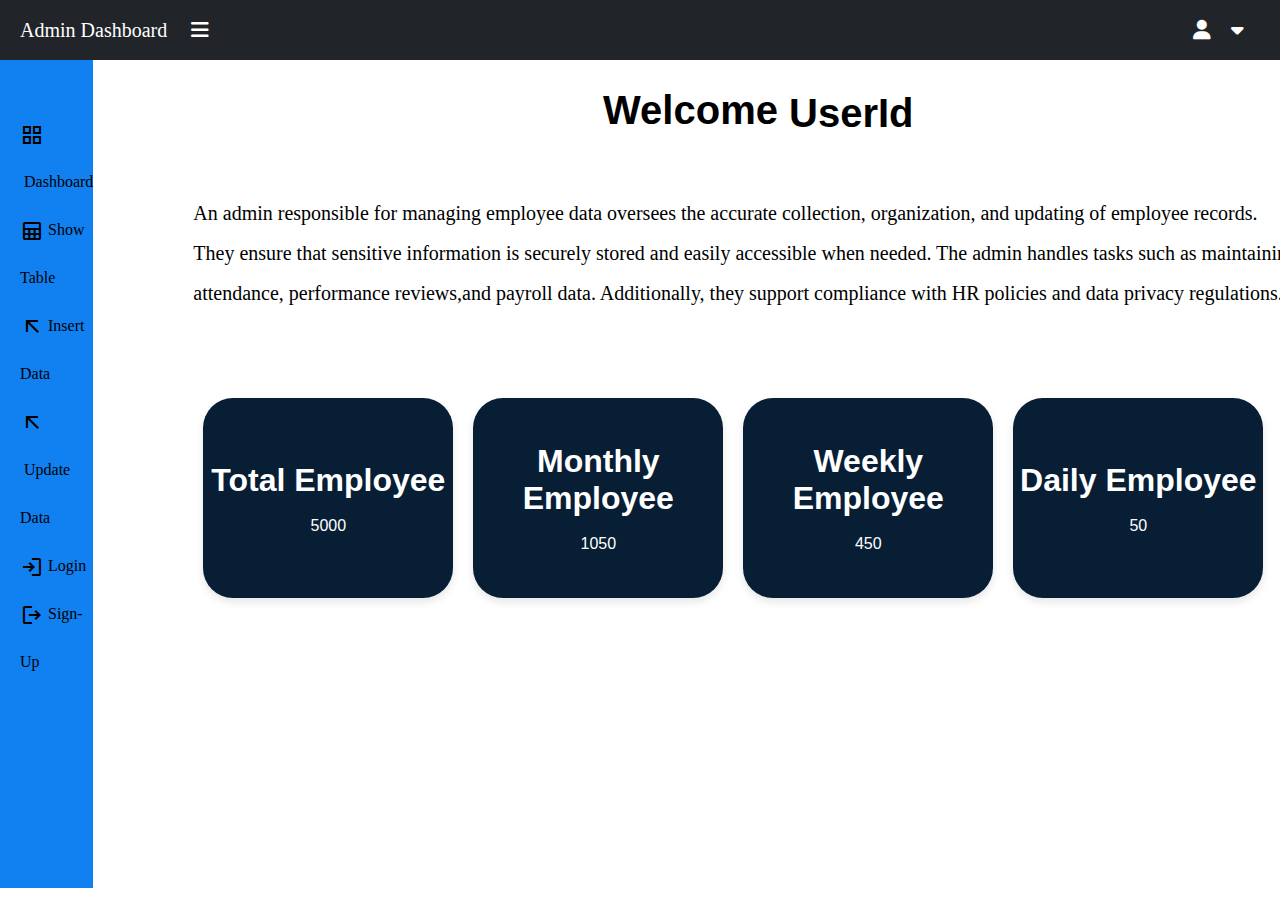
==== commit 1e1c79dc: "assest folder add and font family change" ====
--- a/index.html
+++ b/index.html
@@ -30,7 +30,7 @@
 
             <label for="search" >
 
-                <i class="fa-solid fa-magnifying-glass"></i>
+                <!-- <i class="fa-solid fa-magnifying-glass"></i> -->
 
             </label>
                 &nbsp;&nbsp;&nbsp;
@@ -43,7 +43,7 @@
                     <button class="dropbtn"> <i class="fa-solid fa-caret-down" onclick="toggleUserInfo()"></i></button>
                     <div id="user-info" style="display: none;">
                         <div class="dropdown-content">
-                            <li id="changeUserId">UserId</li>
+                            <li class="changeUserId">UserId</li>
                             <li>Setting</li>
                             <li onclick="logout()">Logout</li>
                         </div>
@@ -62,7 +62,7 @@
 
         <aside class="sidebar-section" id="sidebar">
 
-            
+
             <div class="sidebar">
 
                 <div class="dashboard hov" onclick="window.location.href='/index.html'" style="cursor: pointer;">
@@ -99,6 +99,17 @@
 
         <!--  dashboard start  -->
         <div id="dashboard">
+            <div class="dashboard-element">
+                <p id="para" >Welcome <span class="changeUser">UserId</span> </p>
+                <p  style="font-size: 20px; padding-bottom: 50px; margin-top: 40px;">An admin responsible for managing employee data oversees the accurate collection, organization, and updating of employee records. <br>
+                    They ensure that sensitive information is securely stored and easily accessible when needed. The admin handles tasks such as maintaining <br> attendance,
+                    
+                    performance reviews,and payroll data. Additionally, they support compliance with HR policies and data privacy regulations.</p>
+                
+                   
+                
+                
+            </div>
             <div class="dashboard-container">
                 <div class="dashboard-box">
                     <div class="dashboard-content">
@@ -130,15 +141,7 @@
                     </div>
                 </div>
             </div>
-            <div class="dashboard-element">
-                <p  style="font-size: 20px;">An admin responsible for managing employee data oversees the accurate collection, organization, and updating of employee records. <br>
-                     They ensure that sensitive information is securely stored and easily accessible when needed. The admin handles tasks such as maintaining <br> attendance,
-                     performance reviews,and payroll data. Additionally, they support compliance with HR policies and data privacy regulations.</p>
-                <p id="para" >Welcome  </p>
-                <!-- <span id="changeUser">UserId</span> -->
-                
-                
-            </div>
+           
 
         </div>
         <!-- dashboard close -->
@@ -155,11 +158,15 @@
     <script>
         window.onload = function () {
             const storedEmail = localStorage.getItem("userEmail");
+            const storedEmail_1 = localStorage.getItem("fname");
            
             if (storedEmail) {
-                const userIdElement = document.getElementById("changeUserId");
+                const userIdElement = document.querySelector(".changeUserId");
+                const userIdElement_1 = document.querySelector(".changeUser");
                 if (userIdElement) {
                     userIdElement.innerHTML = storedEmail;
+                    userIdElement_1.innerHTML=storedEmail_1;
+
 
                 } else {
                     console.error("Element with ID 'changeUserId' not found.");
--- a/style.css
+++ b/style.css
@@ -195,9 +195,9 @@
   font-family: Verdana, Geneva, Tahoma, sans-serif;
 }
 
-.dashboard-element p {
-  font-size: 17px;
-  font-weight: 500;
+.dashboard-element #para {
+  margin-top: 10px;
+  font-weight: 800;
   transition: all 0.5s ease-in-out;
   animation: colorChange 3s infinite alternate;
 }
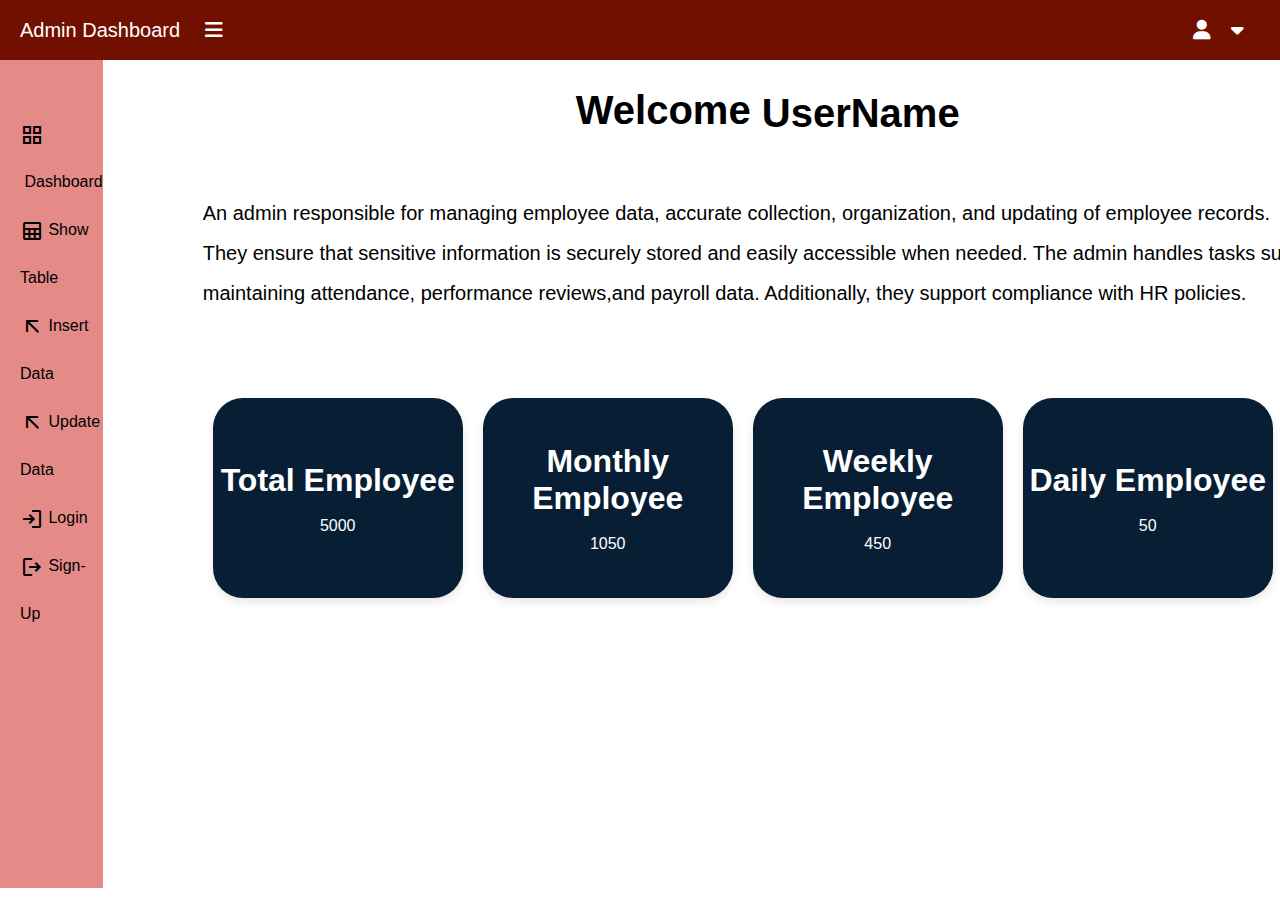
==== commit 0b1edac4: "login js update and index font update" ====
--- a/index.html
+++ b/index.html
@@ -21,7 +21,6 @@
 
             <a href="#">Admin Dashboard</a>
 
-            <!-- <i style="display: none;" class="fa-solid fa-arrow-right-long" id="arrow-menu"></i> -->
             <i class="fa-solid fa-bars" onclick="fun()" id="menu-bar"></i>
         </div>
 
@@ -30,14 +29,10 @@
 
             <label for="search" >
 
-                <!-- <i class="fa-solid fa-magnifying-glass"></i> -->
-
             </label>
                 &nbsp;&nbsp;&nbsp;
 
                 <i class="fa-solid fa-user"></i>
-
-
                 <!-- dropdown start -->
                 <div class="dropdown">
                     <button class="dropbtn"> <i class="fa-solid fa-caret-down" onclick="toggleUserInfo()"></i></button>
@@ -50,8 +45,7 @@
                     </div>
                 </div>
 
-                <!-- drowpdown close -                <input type="text" name="search" id="search" placeholder="search">
-->
+                <!-- drowpdown close - ->
 
         </div>
         <-- right navebar close -->
@@ -100,11 +94,11 @@
         <!--  dashboard start  -->
         <div id="dashboard">
             <div class="dashboard-element">
-                <p id="para" >Welcome <span class="changeUser">UserId</span> </p>
-                <p  style="font-size: 20px; padding-bottom: 50px; margin-top: 40px;">An admin responsible for managing employee data oversees the accurate collection, organization, and updating of employee records. <br>
-                    They ensure that sensitive information is securely stored and easily accessible when needed. The admin handles tasks such as maintaining <br> attendance,
+                <p id="para" >Welcome <span class="changeUser" >UserName</span> </p>
+                <p  style="font-size: 20px; padding-bottom: 50px; margin-top: 40px;">An admin responsible for managing employee data, accurate collection, organization, and updating of employee records. <br>
+                    They ensure that sensitive information is securely stored and easily accessible when needed. The admin handles tasks such as <br> maintaining  attendance,
                     
-                    performance reviews,and payroll data. Additionally, they support compliance with HR policies and data privacy regulations.</p>
+                    performance reviews,and payroll data. Additionally, they support compliance with HR policies.</p>
                 
                    
                 
--- a/style.css
+++ b/style.css
@@ -2,11 +2,12 @@
   margin: 0;
   padding: 0;
   box-sizing: border-box;
+  font-family: "Franklin Gothic Medium", "Arial Narrow", Arial, sans-serif;
 }
 
 .navbar {
   height: 60px;
-  background-color: #212529;
+  background-color: #711000;
   display: flex;
   align-items: center;
   color: white;
@@ -59,6 +60,10 @@
   color: white;
 }
 
+.changeUser:hover {
+  color: #0056b3;
+}
+
 .dropbtn {
   background: transparent;
   color: white;
@@ -97,7 +102,7 @@
 .sidebar-section {
   width: 220px;
   height: 92vh;
-  background-color: #1180f0;
+  background-color: #e48b88;
   padding-left: 20px;
   position: relative;
   z-index: 1;
